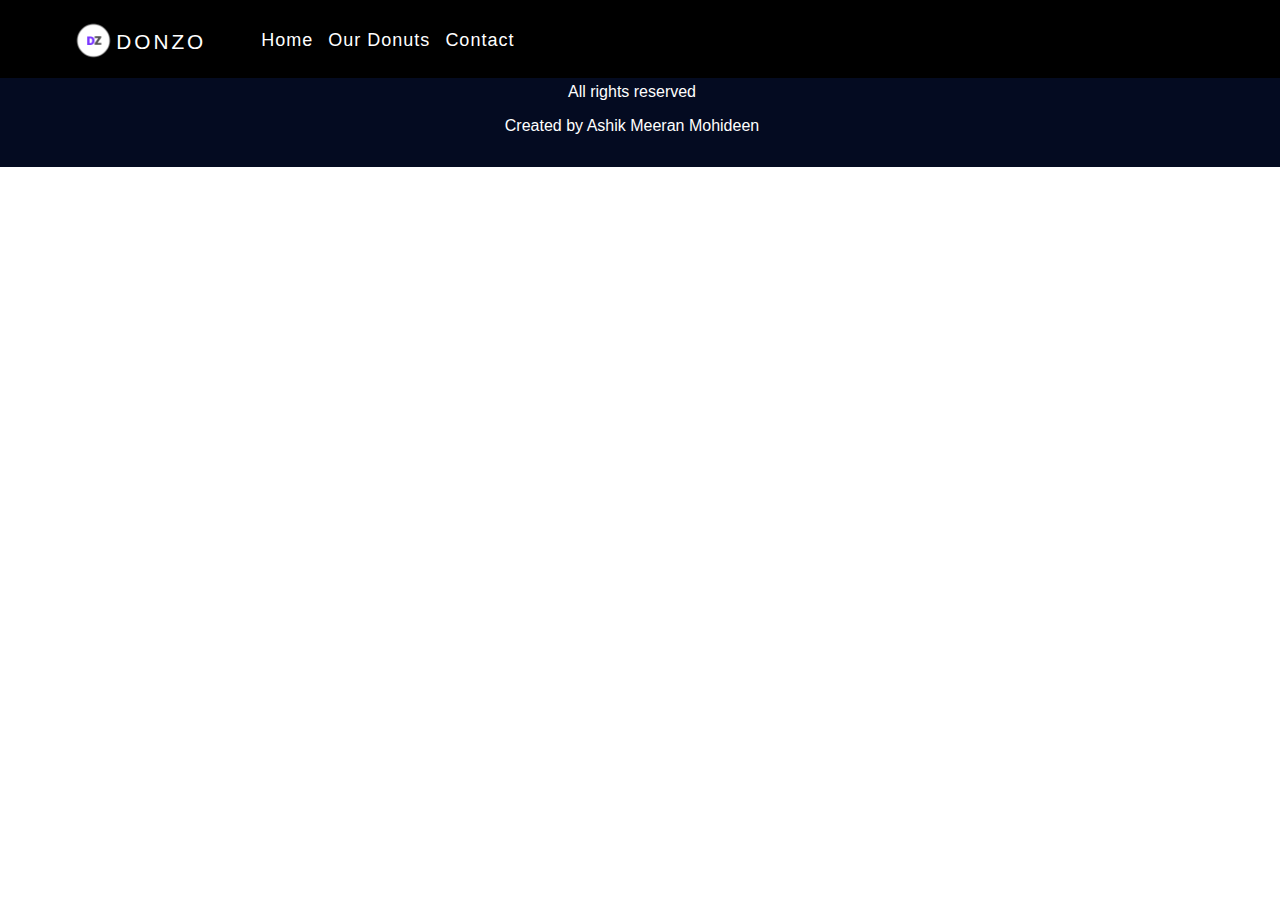
==== contact.html @ 0623a341 "added contact.html with header and footer" ====
<!DOCTYPE html>
<html lang="en">
<head>
  <meta charset="UTF-8">
  <meta http-equiv="X-UA-Compatible" content="IE=edge">
  <meta name="viewport" content="width=device-width, initial-scale=1.0">
  <link rel="icon" href="images/logo.png">
  <link rel="stylesheet" href="css/general.css">
  <title>
    Contact Us | Donzo
  </title>
</head>
<body>
  <header class="navbar">
    <div class="nav-container">
      <!-- Section contains brand logo and brand text -->
      <div class="brand-logo">
        <img src="images/logo.png" 
          widht="45px" height="45px" alt="Brand Logo">
        <span>Donzo</span>
      </div>
      <!-- Main navbar with links -->
      <nav class="navbar-nav">
        <ul>
          <li>
            <a class="nav-item-group" href="index.html">
              <img src="icons/home.svg" class="nav-icon" alt="Home icon">
              <span>Home</span>
            </a>
          </li>
          <li>
            <a class="nav-item-group" href="donuts.html">
              <img src="icons/donut.svg" class="nav-icon" alt="Donuts icon">
              <span>Our Donuts</span>
            </a>
          </li>
          <li>
            <a class="nav-item-group" id="contact">
              <img src="icons/contact.svg" class="nav-icon" alt="Contact icon">
              <span>Contact</span>
            </a>
          </li>
        </ul>
      </nav>
    </div>
  </header>

  <div class="footer">
    <h3>Copyrights &copy; Donzo 2021</h3>
    <p>All rights reserved</p>
    <p>Created by Ashik Meeran Mohideen</p>
  </div>
</body>
</html>
---- css/general.css ----
:root {
  --brand-filter-color: invert(52%) sepia(41%) saturate(6802%)
  hue-rotate(235deg) brightness(90%) contrast(90%);
  --white-filter-color: invert(78%) sepia(0%) saturate(0%)
  hue-rotate(29deg) brightness(89%) contrast(85%);
}

* {
  font-family: Helvetica, sans-serif;
}

/* Outer container which contains brand logo and .nav-continer links */
.navbar {
  width: 100%;
  position: absolute;
  top: 0;
  left: 0;
  background-color: #000;
  display: flex;
  align-items: center;
  padding: .5rem;
  box-sizing: border-box;
}

/* Nav continer which contains .navbar-nav */
.nav-container {
  width: 90%;
  margin: auto;
  display: flex;  /* Displaying all the elements in one row */
  align-items: center;
  box-sizing: border-box;
}

/* Displaying logo and text in same row */
.brand-logo {
  display: flex;
  align-items: center;
  justify-content: space-around;
}

/* Circle cropping logo */
.brand-logo img{
  margin-top: 2px;
  clip-path: circle(40% at 50% 50%);
}

/* Styling brand logo text */
.brand-logo span {
  color: #fff;
  margin-top: 6px;
  font-size: 1.3rem;
  letter-spacing: 3px;
  text-transform: uppercase;
}

/* Displaying all the list items (nav-item-group) in one row */
.navbar-nav ul {
  display: flex;
  list-style: none;
  justify-content: space-around;
}

/* Styling the each nav link */
.navbar-nav a {
  color: #fff;
  text-decoration: none;
  letter-spacing: 1px;
  margin-left: 15px;
  padding: 6px 0 3px 0;
}

.navbar-nav span {
  font-size: 18px;
}

/* Changing nav link text color on hover state */
.navbar-nav span:hover {
  color: #ddd;
  cursor: pointer;
}

/* Contains icon and link text.
   Displaying nav-item-group in column layout. */
.nav-item-group {
  display: flex;
  flex-direction: column;
  align-items: center;
}

/* Each icon(svg) is filtered to display in #fff color */
.nav-icon {
  /* Hiding icons by default */
  display: none;  
  filter: var(--white-filter-color);
}

.footer {
  width: 100%;
  background-color:#040b21;
  color: #fff;
  padding: 1rem;
  box-sizing:content-box;
  margin-left: -24px;
  text-align: center;
}

/* Media query for medium width devices */
@media (max-width: 700px) {
  /* Positioning the navbar with links on bottom for
     better UX on small devices */
  .navbar-nav {
    position: fixed;
    bottom: 0px;
    left: 0px;
    width: 100vw;
    margin-left: 0;
    background-color: #fff;
    border-top: .5px solid #ddd;
    z-index: 1;
    box-sizing: border-box;
  }

  /* Reducing margins for bottom navbar */
  .navbar-nav ul {
    margin: 10px 0px 14px 0px;
    padding-left: 0;
  }

  .navbar-nav img {
    width: 25px;
    height: 25px;
  }

  .navbar-nav ul a {
    margin: 0;
    color: #a3a3a3;
    padding: 0;
  }

  /* Filtering to the brand color on hover state of nav links */
  .navbar-nav a:hover {
    filter: var(--brand-filter-color);
    cursor: pointer;
  }

  .nav-item-group span {
    margin-top: 1px;
  }

  /* Displaying all nav icons on same row */
  .navbar-nav .nav-icon {
    display: inline-block;
  }

  .footer {
    margin-bottom: 60px;
  }
}

/* Media query for mobile devices */
@media (max-width: 450px) {
  /* Reducing font size for brand text */
  .brand-logo span {
    font-size: 1.1rem;
  }
}

/* Media Query for extra small devices */
@media(max-width: 350px) {
  .navbar-nav span {
    font-size: 15px;
  }
}
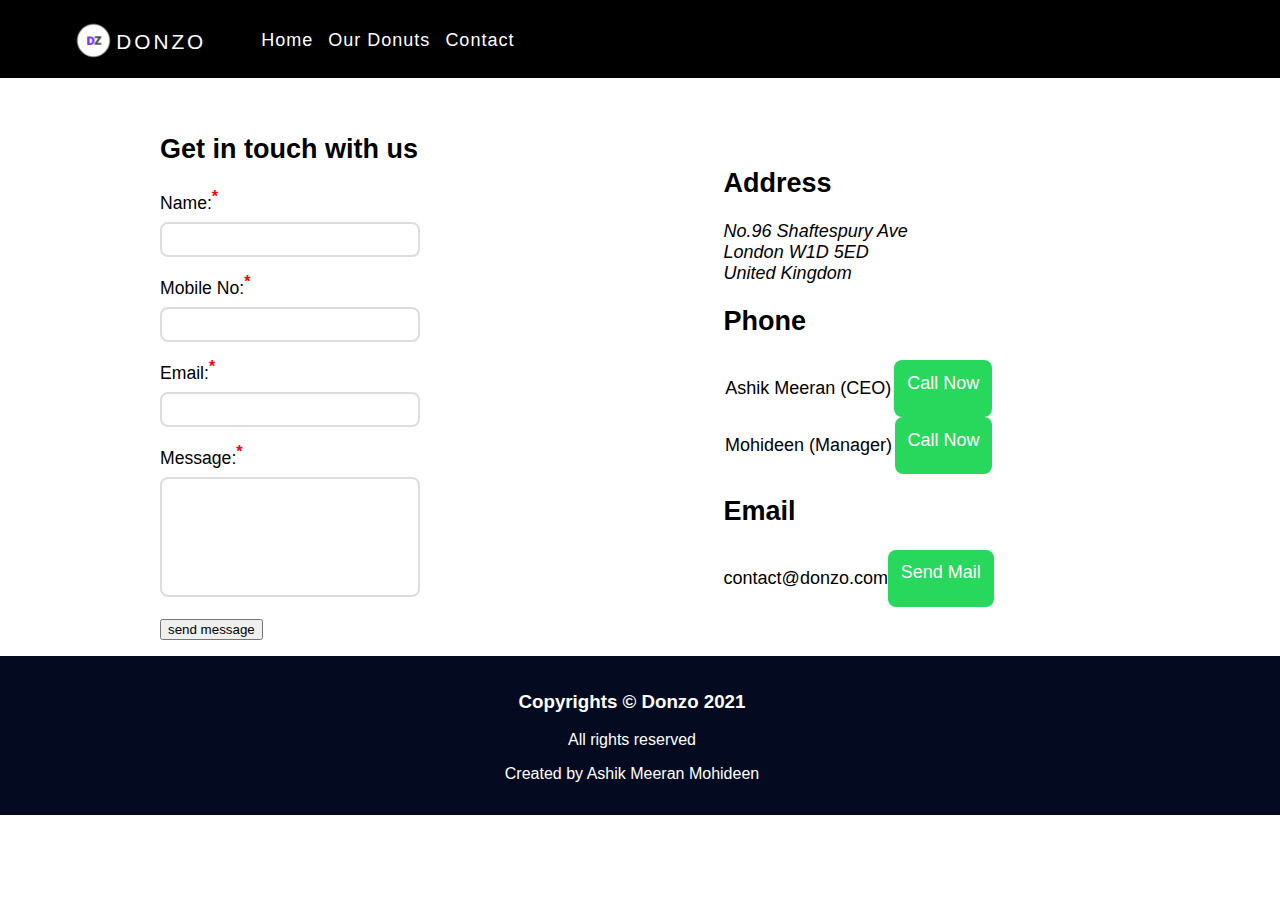
==== commit 099a596e: "added elements and basic styling contact page" ====
--- a/contact.html
+++ b/contact.html
@@ -6,6 +6,7 @@
   <meta name="viewport" content="width=device-width, initial-scale=1.0">
   <link rel="icon" href="images/logo.png">
   <link rel="stylesheet" href="css/general.css">
+  <link rel="stylesheet" href="css/contact.css">
   <title>
     Contact Us | Donzo
   </title>
@@ -44,7 +45,57 @@
       </nav>
     </div>
   </header>
+  <!-- End of header -->
+  <div class="container">
+    <section class="form-section">
+      <h2>Get in touch with us</h2>
+      <form action="#" method=post>
+        <label for="Name">Name:</label><sup>*</sup>
+        <input type="text" name="name" required>
 
+        <label for="Mobile Number">Mobile No:</label><sup>*</sup>
+        <input type="number" name="mobile" required>
+
+        <label for="Email Address">Email:</label><sup>*</sup>
+        <input type="text" name="email" required>
+
+        <label for="Message">Message:</label><sup>*</sup>
+        <textarea name="message" maxlength="500" required></textarea>
+        <div class="btn-box">
+          <button>send message</button>
+        </div>
+      </form>
+    </section>
+    <section class="address-section">
+      <h2>Address</h2>
+      <address class="address">
+        No.96 Shaftespury Ave<br>
+        London W1D 5ED<br>
+        United Kingdom<br>
+      </address>
+      <!-- End of address -->
+      <div class="phone-information">
+        <h2>Phone</h2>
+        <div>
+          <p>Ashik Meeran (CEO)</p>
+          <a href="tel+" type="button">Call Now</a>
+        </div>
+        <div>
+          <p>Mohideen (Manager)</p>
+          <a href="tel+" type="button">Call Now</a>
+        </div>
+      </div>
+      <!-- End of phone information -->
+      <div class="mail-information">
+        <h2>Email</h2>
+        <div>
+          <p>contact@donzo.com</p>
+          <a href="mailto:#" type="button">Send Mail</a>
+        </div>
+      </div>
+    </section>
+  </div>
+  <!-- End of container -->
   <div class="footer">
     <h3>Copyrights &copy; Donzo 2021</h3>
     <p>All rights reserved</p>
--- a/css/contact.css
+++ b/css/contact.css
@@ -0,0 +1,88 @@
+* {
+  font-family: Helvetica, Arial, sans-serif;
+}
+
+.container {
+  width: 90%;
+  margin-top: 6rem;
+  display: flex;
+  flex-wrap: wrap;
+  align-items: center;
+  justify-content: space-around;
+}
+
+.container section {
+  padding: 1rem;
+  font-size: 18px;
+}
+
+form {
+  width: 100%;
+}
+
+label {
+  display: inline-block;
+  font-size: 1.1rem;
+  margin-bottom: .5rem;
+}
+
+input {
+  position: relative;
+  display: block;
+  width: 100%;
+  padding: .5rem;
+  box-sizing: border-box;
+  border: 2.5px solid #ddd;
+  transition: border .4s;
+  border-radius: 8px;
+  margin-bottom: 1rem;
+}
+
+input:focus {
+  outline: none;
+  border: 2.5px solid dodgerblue;
+}
+
+sup {
+  color: #ff0000;
+  font-weight: bolder;
+  font-size: 1rem;
+}
+
+textarea {
+  resize:none;
+}
+
+textarea {
+  width: 100%;
+  box-sizing: border-box;
+  border: 2px solid #ddd;
+  border-radius: 8px;
+  resize: none;
+  height: 120px;
+  transition: border .4s;
+  margin-bottom: 1rem;
+}
+
+textarea:focus {
+  outline: none;
+  border: 3px solid dodgerblue;
+}
+
+.address-section a {
+  text-decoration: none;
+  color: #fff;
+  background-color: #27d85c;
+  padding: .8rem;
+  border-radius: 8px;
+  text-align: center;
+}
+
+.phone-information, .mail-information {
+  width: 100%;
+}
+
+.phone-information div, .mail-information div{
+  display: flex;
+  justify-content: space-around;
+}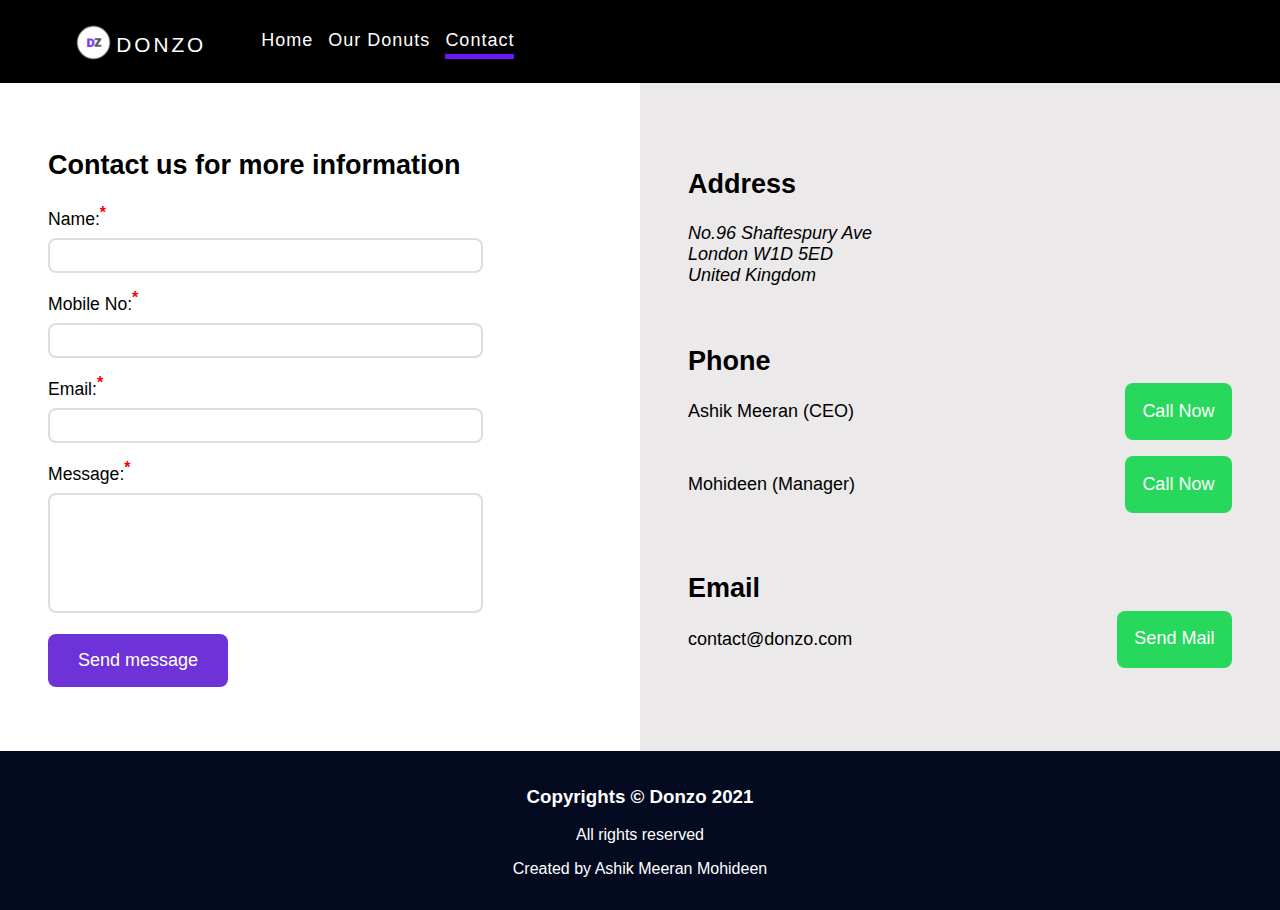
==== commit 04a16d9f: "added contact page styles and update general.css" ====
--- a/contact.html
+++ b/contact.html
@@ -48,7 +48,7 @@
   <!-- End of header -->
   <div class="container">
     <section class="form-section">
-      <h2>Get in touch with us</h2>
+      <h2>Contact us for more information</h2>
       <form action="#" method=post>
         <label for="Name">Name:</label><sup>*</sup>
         <input type="text" name="name" required>
@@ -61,28 +61,30 @@
 
         <label for="Message">Message:</label><sup>*</sup>
         <textarea name="message" maxlength="500" required></textarea>
-        <div class="btn-box">
-          <button>send message</button>
-        </div>
+        <button>Send message</button>
       </form>
     </section>
     <section class="address-section">
-      <h2>Address</h2>
-      <address class="address">
-        No.96 Shaftespury Ave<br>
-        London W1D 5ED<br>
-        United Kingdom<br>
-      </address>
+      <div class="address-information">
+        <h2>Address</h2>
+        <address class="address">
+          No.96 Shaftespury Ave<br>
+          London W1D 5ED<br>
+          United Kingdom<br>
+        </address>
+      </div>
       <!-- End of address -->
       <div class="phone-information">
         <h2>Phone</h2>
-        <div>
-          <p>Ashik Meeran (CEO)</p>
-          <a href="tel+" type="button">Call Now</a>
-        </div>
-        <div>
-          <p>Mohideen (Manager)</p>
-          <a href="tel+" type="button">Call Now</a>
+        <div class="phone-container">
+          <div>
+            <p>Ashik Meeran (CEO)</p>
+            <a href="#" type="button">Call Now</a>
+          </div>
+          <div>
+            <p>Mohideen (Manager)</p>
+            <a href="#" type="button">Call Now</a>
+          </div>
         </div>
       </div>
       <!-- End of phone information -->
@@ -90,7 +92,7 @@
         <h2>Email</h2>
         <div>
           <p>contact@donzo.com</p>
-          <a href="mailto:#" type="button">Send Mail</a>
+          <a href="#" type="button">Send Mail</a>
         </div>
       </div>
     </section>
@@ -101,5 +103,12 @@
     <p>All rights reserved</p>
     <p>Created by Ashik Meeran Mohideen</p>
   </div>
+
+  <script>
+    const contact_icon = document.getElementById('contact');
+    contact_icon.onclick = function() { 
+      window.scrollTo(0, 0);
+    }
+  </script>
 </body>
 </html>--- a/css/general.css
+++ b/css/general.css
@@ -99,7 +99,7 @@
   background-color:#040b21;
   color: #fff;
   padding: 1rem;
-  box-sizing:content-box;
+  box-sizing: border-box;
   margin-left: -24px;
   text-align: center;
 }
--- a/css/contact.css
+++ b/css/contact.css
@@ -2,22 +2,40 @@
   font-family: Helvetica, Arial, sans-serif;
 }
 
+html {
+  scroll-behavior: smooth;
+}
+
+body {
+  margin: 0;
+}
+
 .container {
-  width: 90%;
-  margin-top: 6rem;
+  width: 100%;
+  background-color: lightblue;
+  margin-top: 4rem;
   display: flex;
-  flex-wrap: wrap;
-  align-items: center;
-  justify-content: space-around;
 }
 
 .container section {
-  padding: 1rem;
+  padding: 4rem 3rem;
   font-size: 18px;
+  box-sizing: border-box;
+  width: 50vw;
+}
+
+.form-section {
+  background-color: #fff;
+}
+
+.address-section {
+  background-color: #ebe9e9;
 }
 
 form {
-  width: 100%;
+  position: relative;
+  width: 80%;
+  box-sizing: border-box;
 }
 
 label {
@@ -69,20 +87,50 @@
   border: 3px solid dodgerblue;
 }
 
+form button {
+  width: 180px;
+  padding: 1rem;
+  border: 0;
+  border-radius: 8px;
+  text-align: center;
+  background-color: #6d33d8;
+  color: #fff;
+  cursor: pointer;
+  font-size: 18px;
+}
+
+
+.address-section {
+  display: flex;
+  flex-direction: column;
+  justify-content: space-around;
+}
+
 .address-section a {
   text-decoration: none;
   color: #fff;
   background-color: #27d85c;
-  padding: .8rem;
+  padding: 1.1rem;
   border-radius: 8px;
   text-align: center;
 }
 
-.phone-information, .mail-information {
-  width: 100%;
+.phone-container div, .mail-information div{
+  display: flex;
+  justify-content: space-between;
+  padding-top: 1rem;
 }
 
-.phone-information div, .mail-information div{
-  display: flex;
-  justify-content: space-around;
+.phone-container, .mail-information div {
+  margin-top: -2rem;
+}
+
+.footer {
+  margin-left: 0;
+}
+
+@media (min-width: 701px) {
+  #contact {
+    border-bottom: 5px solid #6719f7;
+  }
 }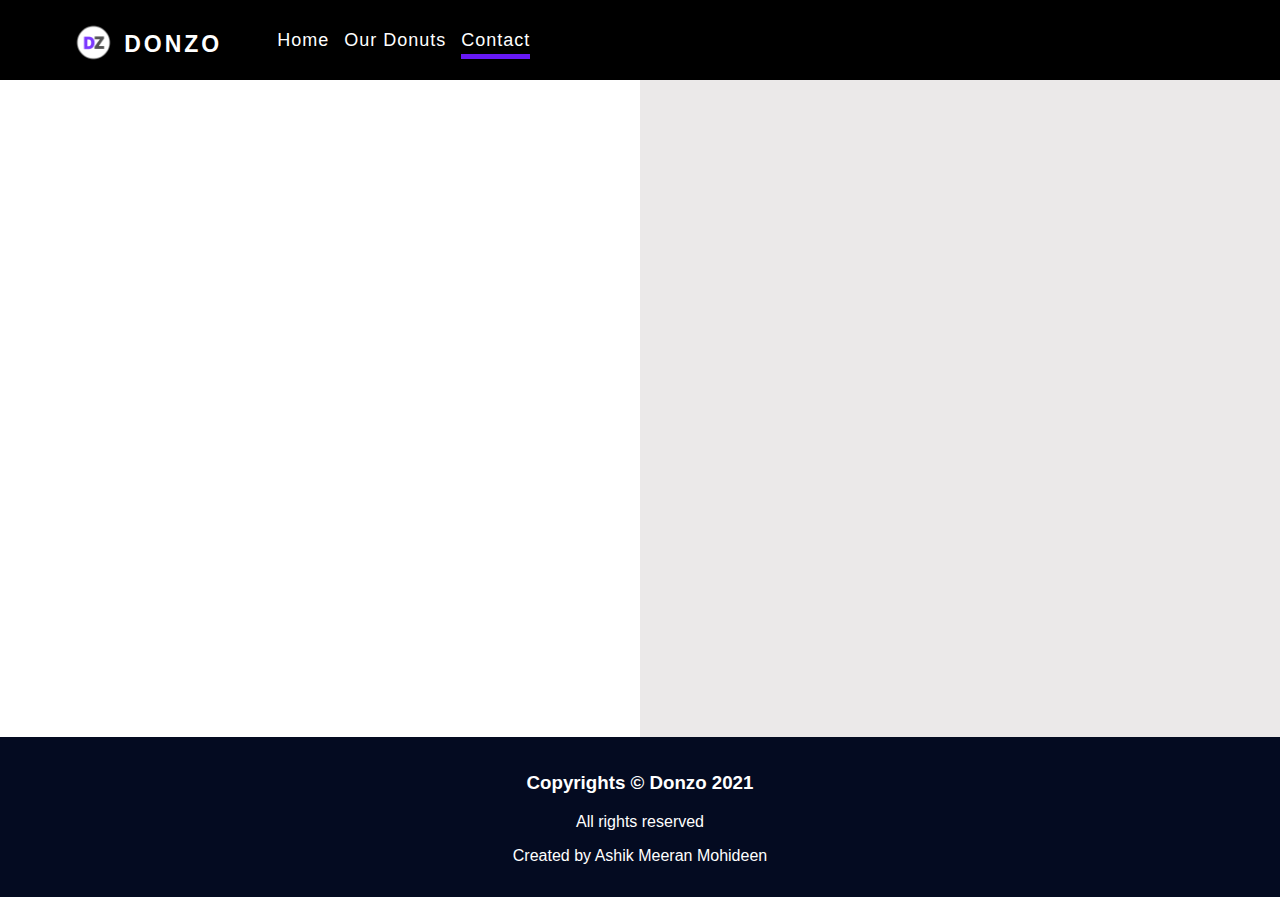
==== commit 7153bb64: "added animation in contact page" ====
--- a/contact.html
+++ b/contact.html
@@ -88,7 +88,7 @@
         </div>
       </div>
       <!-- End of phone information -->
-      <div class="mail-information">
+      <div class="email-information">
         <h2>Email</h2>
         <div>
           <p>contact@donzo.com</p>
--- a/css/general.css
+++ b/css/general.css
@@ -12,6 +12,7 @@
 /* Outer container which contains brand logo and .nav-continer links */
 .navbar {
   width: 100%;
+  height: 80px;
   position: absolute;
   top: 0;
   left: 0;
@@ -48,8 +49,10 @@
 .brand-logo span {
   color: #fff;
   margin-top: 6px;
-  font-size: 1.3rem;
+  font-size: 23px;
   letter-spacing: 3px;
+  font-weight: bold;
+  margin-left: 8px;
   text-transform: uppercase;
 }
 
@@ -99,7 +102,7 @@
   background-color:#040b21;
   color: #fff;
   padding: 1rem;
-  box-sizing: border-box;
+  box-sizing: content-box;
   margin-left: -24px;
   text-align: center;
 }
@@ -135,6 +138,7 @@
     margin: 0;
     color: #a3a3a3;
     padding: 0;
+    user-select: none;
   }
 
   /* Filtering to the brand color on hover state of nav links */
@@ -153,21 +157,6 @@
   }
 
   .footer {
-    margin-bottom: 60px;
-  }
-}
-
-/* Media query for mobile devices */
-@media (max-width: 450px) {
-  /* Reducing font size for brand text */
-  .brand-logo span {
-    font-size: 1.1rem;
-  }
-}
-
-/* Media Query for extra small devices */
-@media(max-width: 350px) {
-  .navbar-nav span {
-    font-size: 15px;
+    margin-bottom: 70px;
   }
 }--- a/css/contact.css
+++ b/css/contact.css
@@ -12,8 +12,7 @@
 
 .container {
   width: 100%;
-  background-color: lightblue;
-  margin-top: 4rem;
+  margin-top: 3rem;
   display: flex;
 }
 
@@ -33,9 +32,15 @@
 }
 
 form {
+  width: 80%;
+  box-sizing: border-box;
+}
+
+form, .form-section h2 {
   position: relative;
-  width: 80%;
-  box-sizing: border-box;
+  opacity: 0;
+  animation: lazy-load-left 1.2s;
+  animation-fill-mode: forwards;
 }
 
 label {
@@ -106,6 +111,27 @@
   justify-content: space-around;
 }
 
+.address-information, .phone-information, .email-information {
+  position: relative;
+  opacity: 0;
+  animation: show-from-opacity 1.2s;
+  animation-delay: .6s;
+  animation-fill-mode: forwards;
+}
+
+.form-section h2, .address-section h2 {
+  font-size: 28px;
+}
+
+.address-section p, address{
+  font-size: 20px;
+}
+
+.address-section address {
+  font-style: normal;
+  line-height: 30px;
+}
+
 .address-section a {
   text-decoration: none;
   color: #fff;
@@ -115,22 +141,64 @@
   text-align: center;
 }
 
-.phone-container div, .mail-information div{
+.phone-container div, .email-information div{
   display: flex;
   justify-content: space-between;
   padding-top: 1rem;
-}
-
-.phone-container, .mail-information div {
+  box-sizing: border-box;
+}
+
+.phone-container, .email-information div {
   margin-top: -2rem;
+}
+
+.mail-information p {
+  word-break:break-all;
 }
 
 .footer {
   margin-left: 0;
+  box-sizing: border-box;
+}
+
+@keyframes lazy-load-left {
+  0% { left: -30% }
+
+  50% { opacity: 1; }
+
+  100% {
+    opacity: 1;
+    left: 0;
+  }
+}
+
+@keyframes show-from-opacity {
+  0% { opacity: 0; }
+  100% { opacity: 1; }
+}
+
+@media (max-width: 800px) {
+  .container {
+    flex-direction: column;
+    margin-top: 1rem;
+  }
+
+  .container section {
+    width: 100%;
+  }
+
+  form {
+    width: 100%;
+    box-sizing: border-box;
+  }
+
+  .address-section .address-information{
+    margin-top: -2.5rem;
+  }
 }
 
 @media (min-width: 701px) {
   #contact {
     border-bottom: 5px solid #6719f7;
   }
-}+}
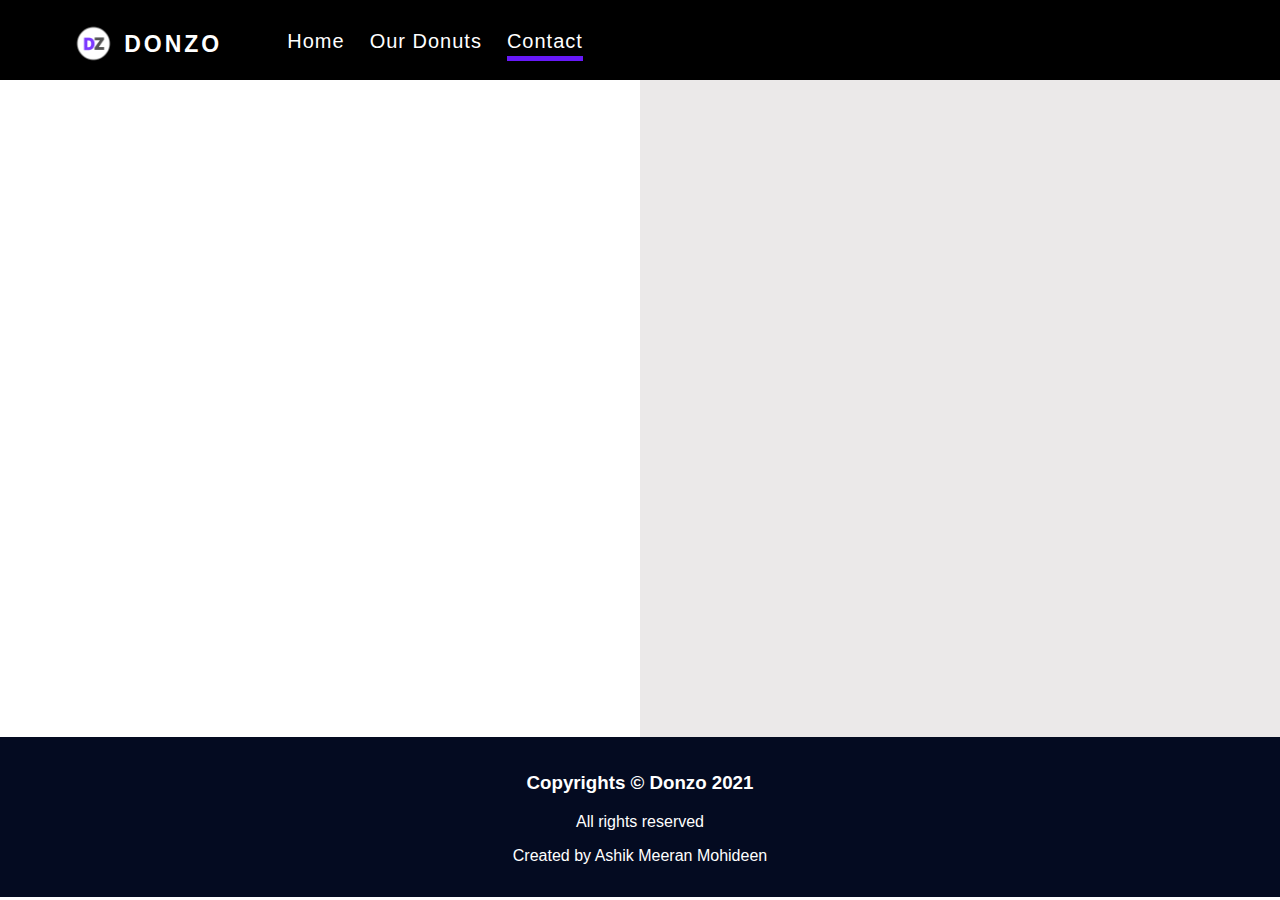
==== commit 93c74c89: "removed href in address section contact.html" ====
--- a/contact.html
+++ b/contact.html
@@ -79,11 +79,11 @@
         <div class="phone-container">
           <div>
             <p>Ashik Meeran (CEO)</p>
-            <a href="#" type="button">Call Now</a>
+            <a type="button">Call Now</a>
           </div>
           <div>
             <p>Mohideen (Manager)</p>
-            <a href="#" type="button">Call Now</a>
+            <a type="button">Call Now</a>
           </div>
         </div>
       </div>
@@ -92,7 +92,7 @@
         <h2>Email</h2>
         <div>
           <p>contact@donzo.com</p>
-          <a href="#" type="button">Send Mail</a>
+          <a type="button">Send Mail</a>
         </div>
       </div>
     </section>
--- a/css/general.css
+++ b/css/general.css
@@ -48,7 +48,7 @@
 /* Styling brand logo text */
 .brand-logo span {
   color: #fff;
-  margin-top: 6px;
+  margin-top: 3px;
   font-size: 23px;
   letter-spacing: 3px;
   font-weight: bold;
@@ -68,12 +68,12 @@
   color: #fff;
   text-decoration: none;
   letter-spacing: 1px;
-  margin-left: 15px;
+  margin-left: 25px;
   padding: 6px 0 3px 0;
 }
 
 .navbar-nav span {
-  font-size: 18px;
+  font-size: 20px;
 }
 
 /* Changing nav link text color on hover state */
@@ -118,7 +118,7 @@
     width: 100vw;
     margin-left: 0;
     background-color: #fff;
-    border-top: .5px solid #ddd;
+    border-top: 1px solid #ddd;
     z-index: 1;
     box-sizing: border-box;
   }
--- a/css/contact.css
+++ b/css/contact.css
@@ -138,6 +138,7 @@
   background-color: #27d85c;
   padding: 1.1rem;
   border-radius: 8px;
+  cursor: pointer;
   text-align: center;
 }
 
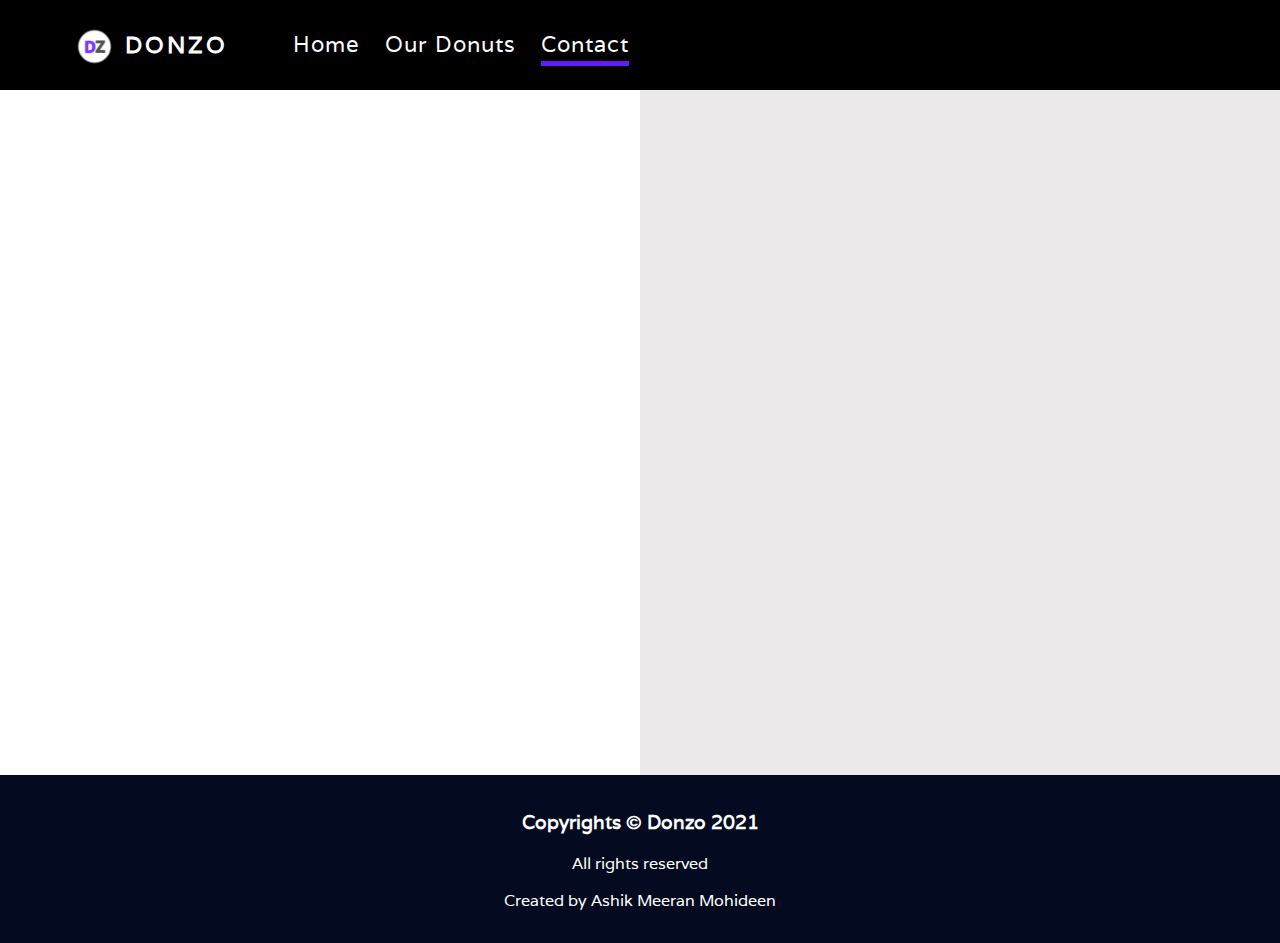
==== commit 99ee1e64: "updated new styles in contact page" ====
--- a/contact.html
+++ b/contact.html
@@ -48,7 +48,7 @@
   <!-- End of header -->
   <div class="container">
     <section class="form-section">
-      <h2>Contact us for more information</h2>
+      <h1>Contact us for more information</h1>
       <form action="#" method=post>
         <label for="Name">Name:</label><sup>*</sup>
         <input type="text" name="name" required>
@@ -79,11 +79,11 @@
         <div class="phone-container">
           <div>
             <p>Ashik Meeran (CEO)</p>
-            <a type="button">Call Now</a>
+            <button>Call Now</button>
           </div>
           <div>
             <p>Mohideen (Manager)</p>
-            <a type="button">Call Now</a>
+            <button>Call Now</button>
           </div>
         </div>
       </div>
@@ -92,7 +92,7 @@
         <h2>Email</h2>
         <div>
           <p>contact@donzo.com</p>
-          <a type="button">Send Mail</a>
+          <button>Send Mail</button>
         </div>
       </div>
     </section>
@@ -104,6 +104,7 @@
     <p>Created by Ashik Meeran Mohideen</p>
   </div>
 
+  <script src="js/general.js"></script>
   <script>
     const contact_icon = document.getElementById('contact');
     contact_icon.onclick = function() { 
--- a/css/general.css
+++ b/css/general.css
@@ -1,3 +1,5 @@
+@import url('https://fonts.googleapis.com/css2?family=Montserrat&family=Varela&display=swap');
+
 :root {
   --brand-filter-color: invert(52%) sepia(41%) saturate(6802%)
   hue-rotate(235deg) brightness(90%) contrast(90%);
@@ -5,22 +7,20 @@
   hue-rotate(29deg) brightness(89%) contrast(85%);
 }
 
-* {
-  font-family: Helvetica, sans-serif;
-}
-
 /* Outer container which contains brand logo and .nav-continer links */
 .navbar {
+  font-family: 'Varela', Arial, sans-serif;
   width: 100%;
-  height: 80px;
-  position: absolute;
+  min-height: 80px;
+  position: fixed;
   top: 0;
   left: 0;
   background-color: #000;
   display: flex;
   align-items: center;
-  padding: .5rem;
   box-sizing: border-box;
+  z-index: 1;
+  transition: top .6s ease-in-out;
 }
 
 /* Nav continer which contains .navbar-nav */
@@ -30,6 +30,7 @@
   display: flex;  /* Displaying all the elements in one row */
   align-items: center;
   box-sizing: border-box;
+  padding: .5rem;
 }
 
 /* Displaying logo and text in same row */
@@ -48,7 +49,7 @@
 /* Styling brand logo text */
 .brand-logo span {
   color: #fff;
-  margin-top: 3px;
+  margin-top: 0px;
   font-size: 23px;
   letter-spacing: 3px;
   font-weight: bold;
@@ -73,7 +74,7 @@
 }
 
 .navbar-nav span {
-  font-size: 20px;
+  font-size: 22px;
 }
 
 /* Changing nav link text color on hover state */
--- a/css/contact.css
+++ b/css/contact.css
@@ -1,5 +1,5 @@
 * {
-  font-family: Helvetica, Arial, sans-serif;
+  font-family: 'Varela', Arial, sans-serif;
 }
 
 html {
@@ -34,9 +34,10 @@
 form {
   width: 80%;
   box-sizing: border-box;
-}
-
-form, .form-section h2 {
+  font-size: 22px;
+}
+
+form, .form-section h1 {
   position: relative;
   opacity: 0;
   animation: lazy-load-left 1.2s;
@@ -45,7 +46,7 @@
 
 label {
   display: inline-block;
-  font-size: 1.1rem;
+  font-size: 22px;
   margin-bottom: .5rem;
 }
 
@@ -73,10 +74,6 @@
 }
 
 textarea {
-  resize:none;
-}
-
-textarea {
   width: 100%;
   box-sizing: border-box;
   border: 2px solid #ddd;
@@ -85,6 +82,7 @@
   height: 120px;
   transition: border .4s;
   margin-bottom: 1rem;
+  resize:none;
 }
 
 textarea:focus {
@@ -101,9 +99,8 @@
   background-color: #6d33d8;
   color: #fff;
   cursor: pointer;
-  font-size: 18px;
-}
-
+  font-size: 20px;
+}
 
 .address-section {
   display: flex;
@@ -111,7 +108,7 @@
   justify-content: space-around;
 }
 
-.address-information, .phone-information, .email-information {
+.address-section div {
   position: relative;
   opacity: 0;
   animation: show-from-opacity 1.2s;
@@ -119,12 +116,12 @@
   animation-fill-mode: forwards;
 }
 
-.form-section h2, .address-section h2 {
-  font-size: 28px;
+h1 {
+  font-size: 32px;
 }
 
 .address-section p, address{
-  font-size: 20px;
+  font-size: 22px;
 }
 
 .address-section address {
@@ -132,14 +129,21 @@
   line-height: 30px;
 }
 
-.address-section a {
-  text-decoration: none;
+.address-section button {
   color: #fff;
-  background-color: #27d85c;
+  background: rgb(37, 180, 180);
+  border: 0;
+  outline: 0;
+  font-size: 20px;
   padding: 1.1rem;
   border-radius: 8px;
   cursor: pointer;
   text-align: center;
+}
+
+.address-section button:hover {
+  transition: background-color .3s;
+  background-color: rgb(49, 139, 139);
 }
 
 .phone-container div, .email-information div{
@@ -154,7 +158,7 @@
 }
 
 .mail-information p {
-  word-break:break-all;
+  word-break: break-all;
 }
 
 .footer {
@@ -184,6 +188,10 @@
     margin-top: 1rem;
   }
 
+  h1 {
+    margin-top: 3rem;
+  }
+
   .container section {
     width: 100%;
   }
@@ -203,3 +211,7 @@
     border-bottom: 5px solid #6719f7;
   }
 }
+
+@media (max-width: 700px) {
+  h2 { margin-top: 2rem; }
+}
